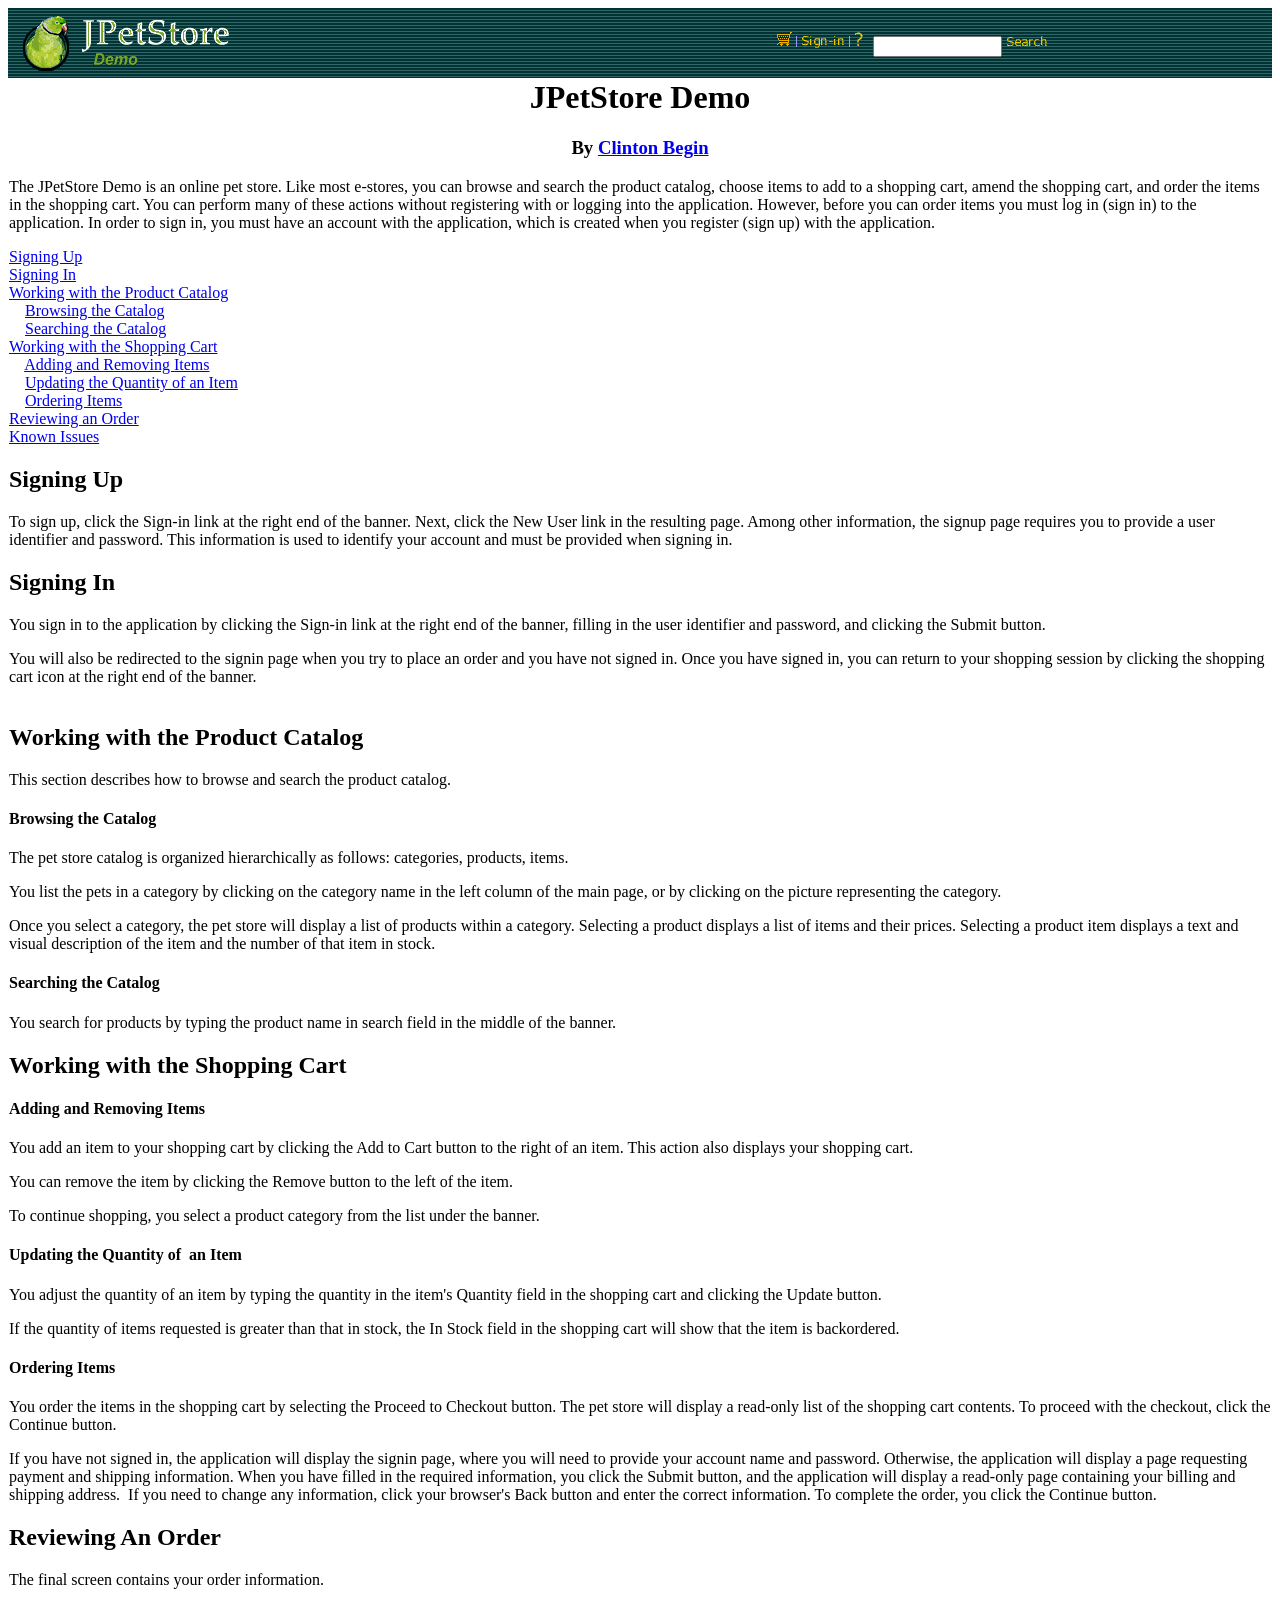
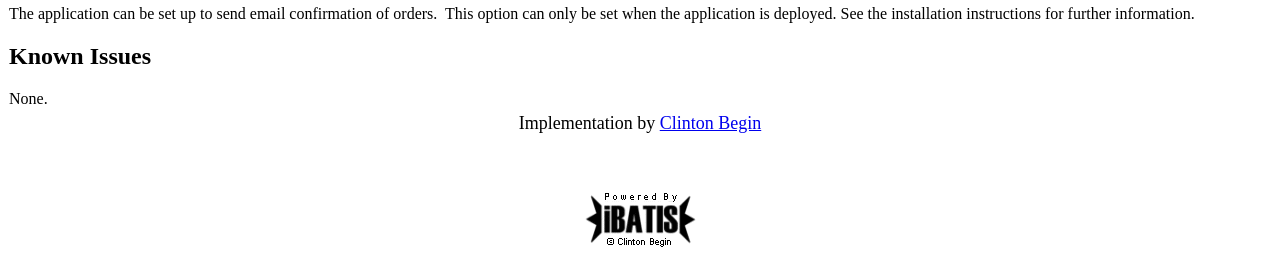
==== jpetstore-2026/src/main/webapp/help.html @ 9a334e9a "refactor: remove codigo nao usado" ====
<HTML><HEAD><TITLE>JPetStore Demo</TITLE>
<META content="text/html; charset=windows-1252" http-equiv=Content-Type>
</HEAD>

<BODY bgColor=white>
<TABLE background="images/bkg-topbar.gif" border=0 cellSpacing=0 cellPadding=5 width="100%">
  <TBODY>
  <TR>
    <TD><A href="shop/index.do"><IMG border=0

      src="images/logo-topbar.gif"></A> </TD>
    <TD align=right><A href="shop/viewCart.do"><IMG border=0

      name=img_cart src="images/cart.gif"></A>
      <IMG border=0 src="images/separator.gif">

      <A href="shop/signonForm.do" >
      <IMG border=0 name=img_signin src="images/sign-in.gif"></A>
      <IMG border=0
      src="images/separator.gif"> <A
      href="help.html"
      ><IMG border=0
      name=img_help src="images/help.gif"></A>
  </TD>    <TD align=left valign=bottom>
      <FORM action="shop/searchProducts.do">
      <INPUT name=keyword size=14> <INPUT border=0
      src="images/search.gif"
      type=image> </FORM>
      </TD>
</TR>
</TBODY></TABLE>

<TABLE border=0 cellSpacing=0 height="85%" width="100%">
  <TBODY>
  <TR>
    <TD vAlign=top><!doctype html public "-//w3c//dtd html 4.0 transitional//en">
      <CENTER>
      <H1>JPetStore Demo</H1>
      <H3>By <a href="mailto:clinton.begin@ibatis.com">Clinton Begin</a></H3></CENTER>The JPetStore Demo
      is an online pet store. Like most e-stores, you can browse and search the
      product catalog, choose items to add to a shopping cart, amend the
      shopping cart, and order the items in the shopping cart. You can perform
      many of these actions without registering with or logging into the
      application. However, before you can order items you must log in (sign in)
      to the application. In order to sign in, you must have an account with the
      application, which is created when you register (sign up) with the
      application.
      <P><A
      href="#SigningUp">Signing
      Up</A> <BR><A
      href="#SigningIn">Signing
      In</A> <BR><A
      href="#Catalog">Working
      with the Product Catalog</A> <BR>&nbsp;&nbsp;&nbsp; <A
      href="#CatalogBrowsing">Browsing
      the Catalog</A> <BR>&nbsp;&nbsp;&nbsp; <A
      href="#CatalogSearching">Searching
      the Catalog</A> <BR><A
      href="#ShoppingCart">Working
      with the Shopping Cart</A> <BR>&nbsp;&nbsp;&nbsp; <A
      href="#ShoppingCartAdd">Adding
      and Removing Items</A> <BR>&nbsp;&nbsp;&nbsp; <A
      href="#ShoppingCartUpdate">Updating
      the Quantity of an Item</A> <BR>&nbsp;&nbsp;&nbsp; <A
      href="#Ordering">Ordering
      Items</A> <BR><A
      href="#OrderReview">Reviewing
      an Order</A> <BR><A
      href="#Issues">Known
      Issues</A>
      <H2><A name=SigningUp></A>Signing Up</H2>To sign up, click the Sign-in
      link at the right end of the banner. Next, click the New User link in the
      resulting page. Among other information, the signup page requires you to
      provide a user identifier and password. This information is used to
      identify your account and must be provided when signing in.
      <H2><A name=SigningIn></A>Signing In</H2>You sign in to the application by
      clicking the Sign-in link at the right end of the banner, filling in the
      user identifier and password, and clicking the Submit button.
      <P>You will also be redirected to the signin page when you try to place an
      order and you have not signed in. Once you have signed in, you can return
      to your shopping session by clicking the shopping cart icon at the right
      end of the banner. <BR>&nbsp;
      <H2><A name=Catalog></A>Working with the Product Catalog</H2>This section
      describes how to browse and search the product catalog.
      <H4><A name=CatalogBrowsing></A>Browsing the Catalog</H4>The pet store
      catalog is organized hierarchically as follows: categories, products,
      items.
      <P>You list the pets in a category by clicking on the category name in the
      left column of the main page, or by clicking on the picture representing
      the category.
      <P>Once you select a category, the pet store will display a list of
      products within a category. Selecting a product displays a list of items
      and their prices. Selecting a product item displays a text and visual
      description of the item and the number of that item in stock.
      <H4><A name=CatalogSearching></A>Searching the Catalog</H4>You search for
      products by typing the product name in search field in the middle of the
      banner.
      <H2><A name=ShoppingCart></A>Working with the Shopping Cart</H2>
      <H4><A name=ShoppingCartAdd></A>Adding and Removing Items</H4>You add an
      item to your shopping cart by clicking the Add to Cart button to the right
      of an item. This action also displays your shopping cart.
      <P>You can remove the item by clicking the Remove button to the left of
      the item.
      <P>To continue shopping, you select a product category from the list under
      the banner.
      <H4><A name=ShoppingCartUpdate></A>Updating the Quantity of&nbsp; an
      Item</H4>You adjust the quantity of an item by typing the quantity in the
      item's Quantity field in the shopping cart and clicking the Update button.

      <P>If the quantity of items requested is greater than that in stock, the
      In Stock field in the shopping cart will show that the item is
      backordered.
      <H4><A name=Ordering></A>Ordering Items</H4>You order the items in the
      shopping cart by selecting the Proceed to Checkout button. The pet store
      will display a read-only list of the shopping cart contents. To proceed
      with the checkout, click the Continue button.
      <P>If you have not signed in, the application will display the signin
      page, where you will need to provide your account name and password.
      Otherwise, the application will display a page requesting payment and
      shipping information. When you have filled in the required information,
      you click the Submit button, and the application will display a read-only
      page containing your billing and shipping address.&nbsp; If you need to
      change any information, click your browser's Back button and enter the
      correct information. To complete the order, you click the Continue button.

      <H2><A name=OrderReview></A>Reviewing An Order</H2>The final screen
      contains your order information.
      <P>The application can be set up to send email confirmation of
      orders.&nbsp; This option can only be set when the application is
      deployed. See the installation instructions for further information.
      <H2><A name=Issues></A>Known Issues</H2>None.</TD></TR>
  <TR>
    <TD vAlign=bottom></TD></TR>
  <TR>
    <TD vAlign=bottom>
      <TABLE border=0 cellSpacing=0 width="100%" <tr>
        <TBODY>
        <TR>
          <TD align=middle><FONT color=black size=+1>Implementation by <a href="mailto:clinton.begin@ibatis.com">Clinton Begin</a></FONT>
  </TD></TR></TBODY></TABLE></TD></TR></TBODY></TABLE>

<P>&nbsp;</P>

<P align="center">

<a href="http://www.ibatis.com"><IMG border=0 align="center" src="images/poweredby.gif"></a>

</P>

</BODY>

</HTML>
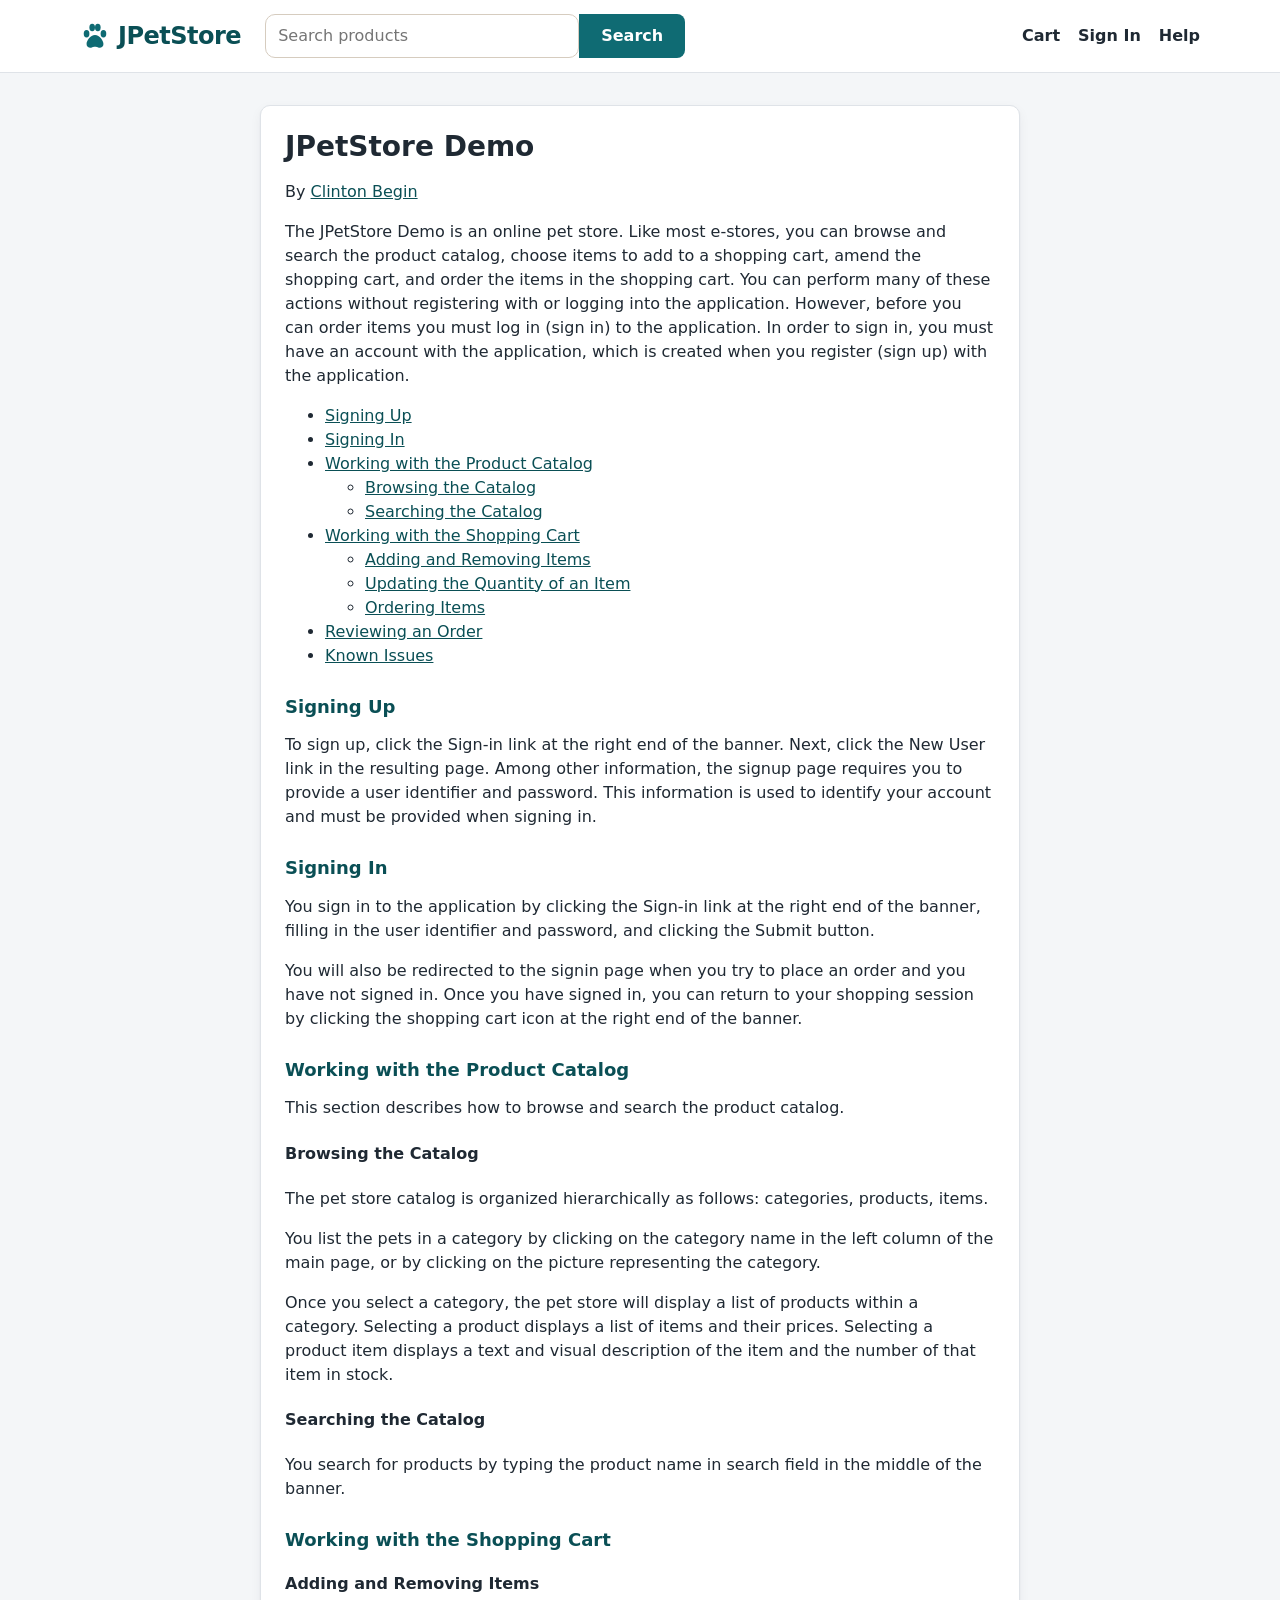
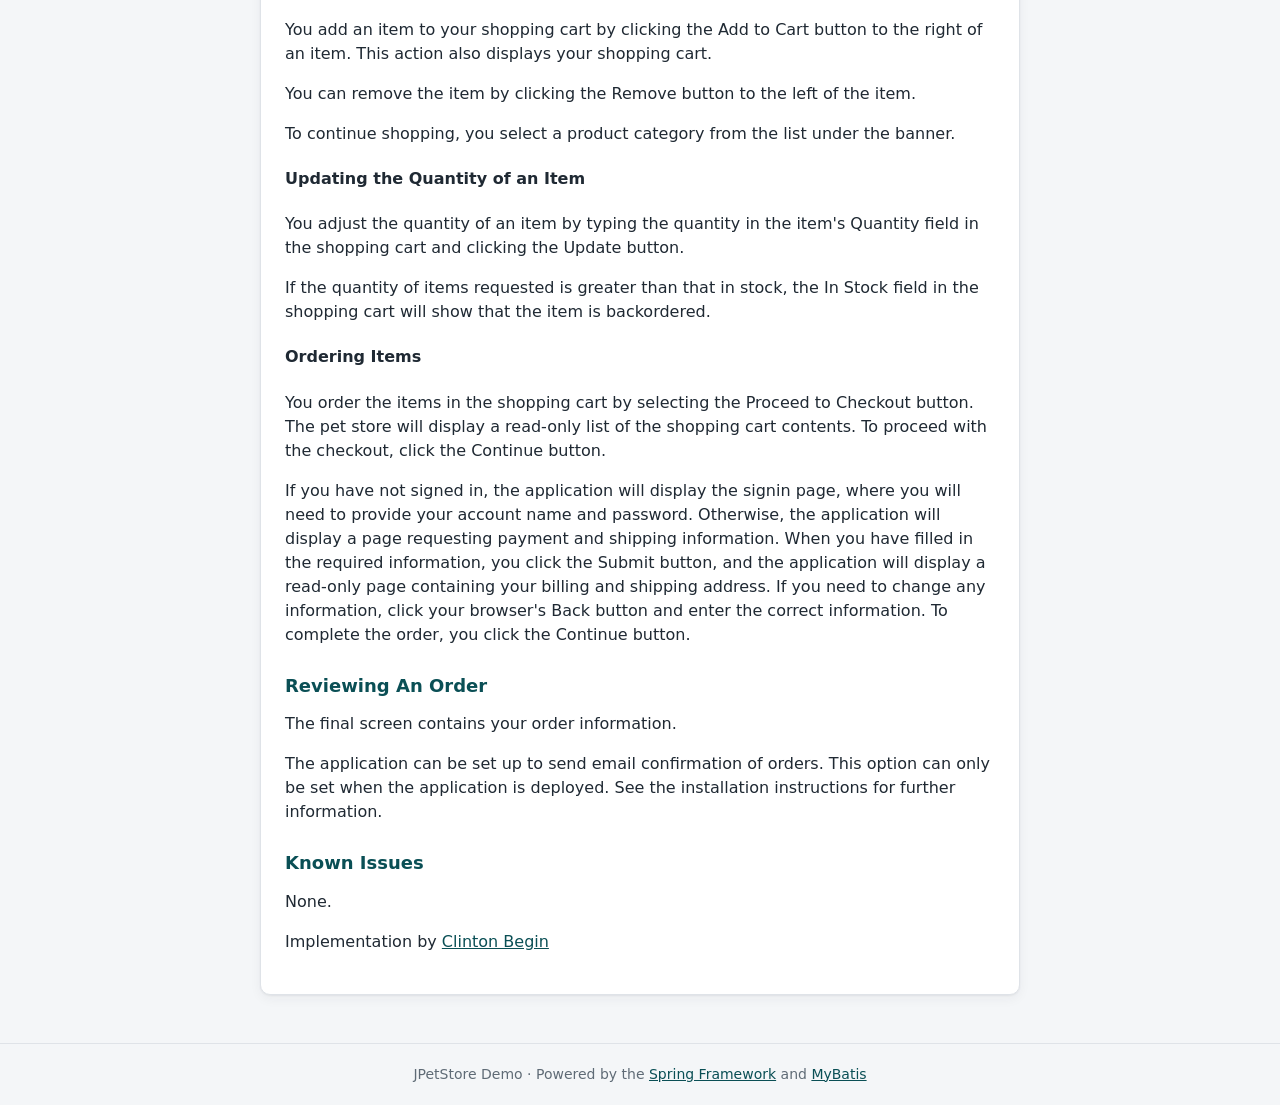
==== commit 235afcee: "refactor(view): aplica a nova interface na página inicial e na ajuda" ====
--- a/jpetstore-2026/src/main/webapp/help.html
+++ b/jpetstore-2026/src/main/webapp/help.html
@@ -1,152 +1,124 @@
-<HTML><HEAD><TITLE>JPetStore Demo</TITLE>
-<META content="text/html; charset=windows-1252" http-equiv=Content-Type>
-</HEAD>
+<!DOCTYPE html>
+<html lang="en">
+<head>
+<title>JPetStore Demo</title>
+<meta charset="utf-8">
+<meta name="viewport" content="width=device-width, initial-scale=1">
+<link rel="stylesheet" href="css/jpetstore.css">
+</head>
+<body>
 
-<BODY bgColor=white>
-<TABLE background="images/bkg-topbar.gif" border=0 cellSpacing=0 cellPadding=5 width="100%">
-  <TBODY>
-  <TR>
-    <TD><A href="shop/index.do"><IMG border=0
+<header class="topbar">
+  <div class="container topbar-inner">
+    <a class="brand" href="shop/index.do">
+      <svg viewBox="0 0 64 64" aria-hidden="true"><ellipse cx="14" cy="27" rx="6" ry="8"/><ellipse cx="26" cy="14" rx="6" ry="8"/><ellipse cx="38" cy="14" rx="6" ry="8"/><ellipse cx="50" cy="27" rx="6" ry="8"/><path d="M32 30c-10 0-18 12-18 19 0 6 5 9 10 8 3-1 5-2 8-2s5 1 8 2c5 1 10-2 10-8 0-7-8-19-18-19z"/></svg>
+      JPetStore
+    </a>
+    <form class="search" action="shop/searchProducts.do">
+      <input name="keyword" placeholder="Search products" aria-label="Search products"/>
+      <button class="btn" type="submit">Search</button>
+    </form>
+    <nav class="account-nav">
+      <a href="shop/viewCart.do">Cart</a>
+      <a href="shop/signonForm.do">Sign In</a>
+      <a href="help.html">Help</a>
+    </nav>
+  </div>
+</header>
 
-      src="images/logo-topbar.gif"></A> </TD>
-    <TD align=right><A href="shop/viewCart.do"><IMG border=0
+<main class="container">
+<div class="card medium">
+  <h2>JPetStore Demo</h2>
+  <p>By <a href="mailto:clinton.begin@ibatis.com">Clinton Begin</a></p>
+  <p>The JPetStore Demo is an online pet store. Like most e-stores, you can browse and search the
+  product catalog, choose items to add to a shopping cart, amend the shopping cart, and order the items in
+  the shopping cart. You can perform many of these actions without registering with or logging into the
+  application. However, before you can order items you must log in (sign in) to the application. In order
+  to sign in, you must have an account with the application, which is created when you register (sign up)
+  with the application.</p>
+  <ul>
+    <li><a href="#SigningUp">Signing Up</a></li>
+    <li><a href="#SigningIn">Signing In</a></li>
+    <li><a href="#Catalog">Working with the Product Catalog</a>
+      <ul>
+        <li><a href="#CatalogBrowsing">Browsing the Catalog</a></li>
+        <li><a href="#CatalogSearching">Searching the Catalog</a></li>
+      </ul>
+    </li>
+    <li><a href="#ShoppingCart">Working with the Shopping Cart</a>
+      <ul>
+        <li><a href="#ShoppingCartAdd">Adding and Removing Items</a></li>
+        <li><a href="#ShoppingCartUpdate">Updating the Quantity of an Item</a></li>
+        <li><a href="#Ordering">Ordering Items</a></li>
+      </ul>
+    </li>
+    <li><a href="#OrderReview">Reviewing an Order</a></li>
+    <li><a href="#Issues">Known Issues</a></li>
+  </ul>
 
-      name=img_cart src="images/cart.gif"></A>
-      <IMG border=0 src="images/separator.gif">
+  <h3 id="SigningUp" class="section-title">Signing Up</h3>
+  <p>To sign up, click the Sign-in link at the right end of the banner. Next, click the New User link in the
+  resulting page. Among other information, the signup page requires you to provide a user identifier and
+  password. This information is used to identify your account and must be provided when signing in.</p>
 
-      <A href="shop/signonForm.do" >
-      <IMG border=0 name=img_signin src="images/sign-in.gif"></A>
-      <IMG border=0
-      src="images/separator.gif"> <A
-      href="help.html"
-      ><IMG border=0
-      name=img_help src="images/help.gif"></A>
-  </TD>    <TD align=left valign=bottom>
-      <FORM action="shop/searchProducts.do">
-      <INPUT name=keyword size=14> <INPUT border=0
-      src="images/search.gif"
-      type=image> </FORM>
-      </TD>
-</TR>
-</TBODY></TABLE>
+  <h3 id="SigningIn" class="section-title">Signing In</h3>
+  <p>You sign in to the application by clicking the Sign-in link at the right end of the banner, filling in
+  the user identifier and password, and clicking the Submit button.</p>
+  <p>You will also be redirected to the signin page when you try to place an order and you have not signed
+  in. Once you have signed in, you can return to your shopping session by clicking the shopping cart icon at
+  the right end of the banner.</p>
 
-<TABLE border=0 cellSpacing=0 height="85%" width="100%">
-  <TBODY>
-  <TR>
-    <TD vAlign=top><!doctype html public "-//w3c//dtd html 4.0 transitional//en">
-      <CENTER>
-      <H1>JPetStore Demo</H1>
-      <H3>By <a href="mailto:clinton.begin@ibatis.com">Clinton Begin</a></H3></CENTER>The JPetStore Demo
-      is an online pet store. Like most e-stores, you can browse and search the
-      product catalog, choose items to add to a shopping cart, amend the
-      shopping cart, and order the items in the shopping cart. You can perform
-      many of these actions without registering with or logging into the
-      application. However, before you can order items you must log in (sign in)
-      to the application. In order to sign in, you must have an account with the
-      application, which is created when you register (sign up) with the
-      application.
-      <P><A
-      href="#SigningUp">Signing
-      Up</A> <BR><A
-      href="#SigningIn">Signing
-      In</A> <BR><A
-      href="#Catalog">Working
-      with the Product Catalog</A> <BR>&nbsp;&nbsp;&nbsp; <A
-      href="#CatalogBrowsing">Browsing
-      the Catalog</A> <BR>&nbsp;&nbsp;&nbsp; <A
-      href="#CatalogSearching">Searching
-      the Catalog</A> <BR><A
-      href="#ShoppingCart">Working
-      with the Shopping Cart</A> <BR>&nbsp;&nbsp;&nbsp; <A
-      href="#ShoppingCartAdd">Adding
-      and Removing Items</A> <BR>&nbsp;&nbsp;&nbsp; <A
-      href="#ShoppingCartUpdate">Updating
-      the Quantity of an Item</A> <BR>&nbsp;&nbsp;&nbsp; <A
-      href="#Ordering">Ordering
-      Items</A> <BR><A
-      href="#OrderReview">Reviewing
-      an Order</A> <BR><A
-      href="#Issues">Known
-      Issues</A>
-      <H2><A name=SigningUp></A>Signing Up</H2>To sign up, click the Sign-in
-      link at the right end of the banner. Next, click the New User link in the
-      resulting page. Among other information, the signup page requires you to
-      provide a user identifier and password. This information is used to
-      identify your account and must be provided when signing in.
-      <H2><A name=SigningIn></A>Signing In</H2>You sign in to the application by
-      clicking the Sign-in link at the right end of the banner, filling in the
-      user identifier and password, and clicking the Submit button.
-      <P>You will also be redirected to the signin page when you try to place an
-      order and you have not signed in. Once you have signed in, you can return
-      to your shopping session by clicking the shopping cart icon at the right
-      end of the banner. <BR>&nbsp;
-      <H2><A name=Catalog></A>Working with the Product Catalog</H2>This section
-      describes how to browse and search the product catalog.
-      <H4><A name=CatalogBrowsing></A>Browsing the Catalog</H4>The pet store
-      catalog is organized hierarchically as follows: categories, products,
-      items.
-      <P>You list the pets in a category by clicking on the category name in the
-      left column of the main page, or by clicking on the picture representing
-      the category.
-      <P>Once you select a category, the pet store will display a list of
-      products within a category. Selecting a product displays a list of items
-      and their prices. Selecting a product item displays a text and visual
-      description of the item and the number of that item in stock.
-      <H4><A name=CatalogSearching></A>Searching the Catalog</H4>You search for
-      products by typing the product name in search field in the middle of the
-      banner.
-      <H2><A name=ShoppingCart></A>Working with the Shopping Cart</H2>
-      <H4><A name=ShoppingCartAdd></A>Adding and Removing Items</H4>You add an
-      item to your shopping cart by clicking the Add to Cart button to the right
-      of an item. This action also displays your shopping cart.
-      <P>You can remove the item by clicking the Remove button to the left of
-      the item.
-      <P>To continue shopping, you select a product category from the list under
-      the banner.
-      <H4><A name=ShoppingCartUpdate></A>Updating the Quantity of&nbsp; an
-      Item</H4>You adjust the quantity of an item by typing the quantity in the
-      item's Quantity field in the shopping cart and clicking the Update button.
+  <h3 id="Catalog" class="section-title">Working with the Product Catalog</h3>
+  <p>This section describes how to browse and search the product catalog.</p>
+  <h4 id="CatalogBrowsing">Browsing the Catalog</h4>
+  <p>The pet store catalog is organized hierarchically as follows: categories, products, items.</p>
+  <p>You list the pets in a category by clicking on the category name in the left column of the main page,
+  or by clicking on the picture representing the category.</p>
+  <p>Once you select a category, the pet store will display a list of products within a category. Selecting
+  a product displays a list of items and their prices. Selecting a product item displays a text and visual
+  description of the item and the number of that item in stock.</p>
+  <h4 id="CatalogSearching">Searching the Catalog</h4>
+  <p>You search for products by typing the product name in search field in the middle of the banner.</p>
 
-      <P>If the quantity of items requested is greater than that in stock, the
-      In Stock field in the shopping cart will show that the item is
-      backordered.
-      <H4><A name=Ordering></A>Ordering Items</H4>You order the items in the
-      shopping cart by selecting the Proceed to Checkout button. The pet store
-      will display a read-only list of the shopping cart contents. To proceed
-      with the checkout, click the Continue button.
-      <P>If you have not signed in, the application will display the signin
-      page, where you will need to provide your account name and password.
-      Otherwise, the application will display a page requesting payment and
-      shipping information. When you have filled in the required information,
-      you click the Submit button, and the application will display a read-only
-      page containing your billing and shipping address.&nbsp; If you need to
-      change any information, click your browser's Back button and enter the
-      correct information. To complete the order, you click the Continue button.
+  <h3 id="ShoppingCart" class="section-title">Working with the Shopping Cart</h3>
+  <h4 id="ShoppingCartAdd">Adding and Removing Items</h4>
+  <p>You add an item to your shopping cart by clicking the Add to Cart button to the right of an item. This
+  action also displays your shopping cart.</p>
+  <p>You can remove the item by clicking the Remove button to the left of the item.</p>
+  <p>To continue shopping, you select a product category from the list under the banner.</p>
+  <h4 id="ShoppingCartUpdate">Updating the Quantity of an Item</h4>
+  <p>You adjust the quantity of an item by typing the quantity in the item's Quantity field in the shopping
+  cart and clicking the Update button.</p>
+  <p>If the quantity of items requested is greater than that in stock, the In Stock field in the shopping
+  cart will show that the item is backordered.</p>
+  <h4 id="Ordering">Ordering Items</h4>
+  <p>You order the items in the shopping cart by selecting the Proceed to Checkout button. The pet store will
+  display a read-only list of the shopping cart contents. To proceed with the checkout, click the Continue
+  button.</p>
+  <p>If you have not signed in, the application will display the signin page, where you will need to provide
+  your account name and password. Otherwise, the application will display a page requesting payment and
+  shipping information. When you have filled in the required information, you click the Submit button, and
+  the application will display a read-only page containing your billing and shipping address. If you need
+  to change any information, click your browser's Back button and enter the correct information. To
+  complete the order, you click the Continue button.</p>
 
-      <H2><A name=OrderReview></A>Reviewing An Order</H2>The final screen
-      contains your order information.
-      <P>The application can be set up to send email confirmation of
-      orders.&nbsp; This option can only be set when the application is
-      deployed. See the installation instructions for further information.
-      <H2><A name=Issues></A>Known Issues</H2>None.</TD></TR>
-  <TR>
-    <TD vAlign=bottom></TD></TR>
-  <TR>
-    <TD vAlign=bottom>
-      <TABLE border=0 cellSpacing=0 width="100%" <tr>
-        <TBODY>
-        <TR>
-          <TD align=middle><FONT color=black size=+1>Implementation by <a href="mailto:clinton.begin@ibatis.com">Clinton Begin</a></FONT>
-  </TD></TR></TBODY></TABLE></TD></TR></TBODY></TABLE>
+  <h3 id="OrderReview" class="section-title">Reviewing An Order</h3>
+  <p>The final screen contains your order information.</p>
+  <p>The application can be set up to send email confirmation of orders. This option can only be set when the
+  application is deployed. See the installation instructions for further information.</p>
 
-<P>&nbsp;</P>
+  <h3 id="Issues" class="section-title">Known Issues</h3>
+  <p>None.</p>
 
-<P align="center">
+  <p>Implementation by <a href="mailto:clinton.begin@ibatis.com">Clinton Begin</a></p>
+</div>
+</main>
 
-<a href="http://www.ibatis.com"><IMG border=0 align="center" src="images/poweredby.gif"></a>
+<footer class="footer">
+  <div class="container">
+    JPetStore Demo &middot; Powered by the <a href="https://spring.io">Spring Framework</a> and <a href="https://mybatis.org">MyBatis</a>
+  </div>
+</footer>
 
-</P>
-
-</BODY>
-
-</HTML>
+</body>
+</html>
--- a/jpetstore-2026/src/main/webapp/css/jpetstore.css
+++ b/jpetstore-2026/src/main/webapp/css/jpetstore.css
@@ -0,0 +1,646 @@
+:root {
+  --bg: #f4f6f8;
+  --surface: #ffffff;
+  --ink: #1f2933;
+  --muted: #5f6b76;
+  --line: #dfe3e8;
+  --primary: #0f6b73;
+  --primary-dark: #0a4f55;
+  --primary-soft: #e3f0f1;
+  --danger: #b3261e;
+  --danger-soft: #fbeceb;
+  --radius: 10px;
+  --shadow: 0 1px 2px rgba(31, 41, 51, 0.06), 0 4px 12px rgba(31, 41, 51, 0.05);
+}
+
+* {
+  box-sizing: border-box;
+}
+
+body {
+  margin: 0;
+  background: var(--bg);
+  color: var(--ink);
+  font: 16px/1.5 "Segoe UI", system-ui, -apple-system, Roboto, Helvetica, Arial, sans-serif;
+}
+
+a {
+  color: var(--primary-dark);
+}
+
+img {
+  max-width: 100%;
+}
+
+h1, h2, h3 {
+  line-height: 1.2;
+  margin: 0 0 12px;
+}
+
+h2 {
+  font-size: 28px;
+}
+
+h3 {
+  font-size: 18px;
+  color: var(--primary-dark);
+}
+
+.container {
+  width: min(1120px, 100% - 32px);
+  margin: 0 auto;
+}
+
+.topbar {
+  background: var(--surface);
+  border-bottom: 1px solid var(--line);
+}
+
+.topbar-inner {
+  display: flex;
+  align-items: center;
+  gap: 24px;
+  padding: 14px 0;
+  flex-wrap: wrap;
+}
+
+.brand {
+  display: flex;
+  align-items: center;
+  gap: 8px;
+  color: var(--primary-dark);
+  font-size: 24px;
+  font-weight: 800;
+  text-decoration: none;
+  letter-spacing: -0.5px;
+}
+
+.brand svg {
+  width: 30px;
+  height: 30px;
+  fill: var(--primary);
+}
+
+.search {
+  display: flex;
+  flex: 1;
+  min-width: 220px;
+  max-width: 420px;
+}
+
+.search input {
+  flex: 1;
+  border-radius: 8px 0 0 8px;
+  border-right: 0;
+}
+
+.search .btn {
+  border-radius: 0 8px 8px 0;
+}
+
+.account-nav {
+  display: flex;
+  gap: 18px;
+  margin-left: auto;
+}
+
+.account-nav a {
+  color: var(--ink);
+  font-weight: 600;
+  text-decoration: none;
+}
+
+.account-nav a:hover {
+  color: var(--primary);
+}
+
+.categories {
+  display: flex;
+  gap: 8px;
+  padding: 0 0 12px;
+  flex-wrap: wrap;
+}
+
+.categories a {
+  padding: 6px 14px;
+  border-radius: 8px;
+  background: var(--primary-soft);
+  color: var(--primary-dark);
+  font-weight: 600;
+  font-size: 14px;
+  text-decoration: none;
+}
+
+.categories a:hover {
+  background: var(--primary);
+  color: #fff;
+}
+
+main {
+  padding: 32px 0 48px;
+}
+
+.page-head {
+  display: flex;
+  align-items: baseline;
+  justify-content: space-between;
+  gap: 16px;
+  margin-bottom: 20px;
+  flex-wrap: wrap;
+}
+
+.page-head h2 {
+  margin: 0;
+}
+
+.back {
+  font-size: 14px;
+  font-weight: 600;
+  text-decoration: none;
+}
+
+.back::before {
+  content: "\2190  ";
+}
+
+.card {
+  background: var(--surface);
+  border: 1px solid var(--line);
+  border-radius: var(--radius);
+  box-shadow: var(--shadow);
+  padding: 24px;
+}
+
+.card + .card {
+  margin-top: 20px;
+}
+
+.narrow {
+  max-width: 560px;
+  margin: 0 auto;
+}
+
+.medium {
+  max-width: 760px;
+  margin: 0 auto;
+}
+
+.hero {
+  display: grid;
+  grid-template-columns: 1.1fr 0.9fr;
+  gap: 32px;
+  align-items: center;
+  margin-bottom: 40px;
+}
+
+.hero h1 {
+  font-size: 44px;
+  letter-spacing: -1px;
+}
+
+.hero h1 em {
+  font-style: normal;
+  color: var(--primary);
+}
+
+.hero p {
+  color: var(--muted);
+  font-size: 18px;
+  margin: 0 0 20px;
+}
+
+.welcome {
+  display: inline-block;
+  margin-bottom: 16px;
+  padding: 4px 12px;
+  border-radius: 8px;
+  background: var(--primary-soft);
+  font-weight: 600;
+}
+
+.hero-image {
+  justify-self: center;
+  border: 1px solid var(--line);
+  border-radius: var(--radius);
+  background: #fff;
+  padding: 12px;
+}
+
+.category-grid {
+  display: grid;
+  grid-template-columns: repeat(5, 1fr);
+  gap: 16px;
+}
+
+.pet-tile {
+  display: flex;
+  flex-direction: column;
+  align-items: center;
+  gap: 10px;
+  padding: 18px 12px;
+  background: var(--surface);
+  border: 1px solid var(--line);
+  border-radius: var(--radius);
+  box-shadow: var(--shadow);
+  color: var(--ink);
+  font-weight: 700;
+  text-decoration: none;
+  transition: transform 0.15s, border-color 0.15s;
+}
+
+.pet-tile:hover {
+  transform: translateY(-3px);
+  border-color: var(--primary);
+}
+
+.pet-tile img {
+  width: 110px;
+  height: 110px;
+  border-radius: 8px;
+  object-fit: cover;
+}
+
+.banner {
+  margin-top: 32px;
+  text-align: center;
+}
+
+.table-wrap {
+  overflow-x: auto;
+}
+
+.table {
+  width: 100%;
+  border-collapse: collapse;
+}
+
+.table th {
+  text-align: left;
+  font-size: 13px;
+  text-transform: uppercase;
+  letter-spacing: 0.4px;
+  color: var(--muted);
+  border-bottom: 2px solid var(--line);
+  padding: 10px 12px;
+  white-space: nowrap;
+}
+
+.table td {
+  border-bottom: 1px solid var(--line);
+  padding: 12px;
+  vertical-align: middle;
+}
+
+.table tr:last-child td {
+  border-bottom: 0;
+}
+
+.table .num {
+  text-align: right;
+  white-space: nowrap;
+}
+
+.table .center {
+  text-align: center;
+}
+
+.table .id {
+  font-weight: 700;
+}
+
+.table img {
+  vertical-align: middle;
+  margin-right: 8px;
+  max-height: 64px;
+}
+
+.table input {
+  width: 72px;
+  text-align: center;
+}
+
+.totals {
+  display: flex;
+  justify-content: flex-end;
+  align-items: center;
+  gap: 16px;
+  margin-top: 16px;
+  font-size: 18px;
+  font-weight: 700;
+}
+
+.pager {
+  display: flex;
+  justify-content: center;
+  gap: 12px;
+  margin-top: 16px;
+}
+
+.pager a {
+  font-weight: 600;
+}
+
+.actions {
+  display: flex;
+  justify-content: center;
+  gap: 12px;
+  margin-top: 24px;
+  flex-wrap: wrap;
+}
+
+.btn {
+  display: inline-block;
+  border: 0;
+  border-radius: 8px;
+  padding: 10px 22px;
+  background: var(--primary);
+  color: #fff;
+  font: inherit;
+  font-weight: 700;
+  text-decoration: none;
+  cursor: pointer;
+}
+
+.btn:hover {
+  background: var(--primary-dark);
+}
+
+.btn-light {
+  background: var(--primary-soft);
+  color: var(--primary-dark);
+}
+
+.btn-light:hover {
+  background: #d3e7e9;
+}
+
+.btn-small {
+  padding: 6px 14px;
+  font-size: 14px;
+}
+
+input[type="text"],
+input[type="password"],
+input:not([type]),
+select {
+  width: 100%;
+  padding: 9px 12px;
+  border: 1px solid #d6ccbf;
+  border-radius: 10px;
+  background: #fff;
+  color: var(--ink);
+  font: inherit;
+}
+
+input:focus,
+select:focus {
+  outline: 2px solid var(--primary);
+  outline-offset: 1px;
+}
+
+.form-grid {
+  display: grid;
+  grid-template-columns: 1fr 1fr;
+  gap: 14px 18px;
+}
+
+.form-grid + .form-grid {
+  margin-top: 14px;
+}
+
+.field {
+  display: flex;
+  flex-direction: column;
+  gap: 4px;
+  font-size: 14px;
+  font-weight: 600;
+}
+
+.field.wide {
+  grid-column: 1 / -1;
+}
+
+.field .value {
+  font-size: 16px;
+  font-weight: 400;
+}
+
+.check {
+  display: flex;
+  align-items: center;
+  gap: 8px;
+  grid-column: 1 / -1;
+  font-weight: 600;
+}
+
+.hint {
+  color: var(--danger);
+  font-size: 13px;
+  font-weight: 400;
+}
+
+.section-title {
+  margin-top: 28px;
+}
+
+.section-title:first-child {
+  margin-top: 0;
+}
+
+.alert {
+  margin-bottom: 20px;
+  padding: 12px 16px;
+  border-radius: 10px;
+  background: var(--danger-soft);
+  color: var(--danger);
+  font-weight: 600;
+}
+
+.alert div + div {
+  margin-top: 4px;
+}
+
+.notice {
+  margin-bottom: 20px;
+  padding: 12px 16px;
+  border-radius: 10px;
+  background: var(--primary-soft);
+  color: var(--primary-dark);
+  font-weight: 600;
+  text-align: center;
+}
+
+.item {
+  display: grid;
+  grid-template-columns: 220px 1fr;
+  gap: 32px;
+  align-items: center;
+}
+
+.item-photo {
+  display: flex;
+  flex-direction: column;
+  align-items: center;
+  gap: 8px;
+  padding: 24px;
+  border-radius: var(--radius);
+  background: var(--primary-soft);
+  color: var(--muted);
+  text-align: center;
+}
+
+.item-photo img {
+  width: 150px;
+  border-radius: 12px;
+}
+
+.item-id {
+  color: var(--muted);
+  font-size: 14px;
+  font-weight: 700;
+}
+
+.item h2 {
+  margin: 4px 0;
+}
+
+.item-product {
+  color: var(--muted);
+  font-style: italic;
+}
+
+.stock {
+  margin: 12px 0;
+  font-weight: 600;
+  color: var(--primary-dark);
+}
+
+.stock.out {
+  color: var(--danger);
+}
+
+.price {
+  font-size: 30px;
+  font-weight: 800;
+  margin-bottom: 16px;
+}
+
+.with-aside {
+  display: grid;
+  grid-template-columns: 1fr auto;
+  align-items: start;
+}
+
+.with-aside aside {
+  width: 240px;
+  margin-left: 24px;
+}
+
+.mylist h3 {
+  margin-bottom: 4px;
+}
+
+.mylist p {
+  margin: 0 0 12px;
+  color: var(--muted);
+  font-size: 14px;
+}
+
+.mylist ul {
+  list-style: none;
+  margin: 0;
+  padding: 0;
+}
+
+.mylist li {
+  padding: 8px 0;
+  border-top: 1px solid var(--line);
+}
+
+.mylist small {
+  display: block;
+  color: var(--muted);
+}
+
+.summary {
+  display: grid;
+  grid-template-columns: repeat(auto-fit, minmax(240px, 1fr));
+  gap: 24px;
+}
+
+.summary dl {
+  display: grid;
+  grid-template-columns: auto 1fr;
+  gap: 6px 16px;
+  margin: 0;
+}
+
+.summary dt {
+  color: var(--muted);
+}
+
+.summary dd {
+  margin: 0;
+}
+
+.order-head {
+  text-align: center;
+  margin-bottom: 24px;
+}
+
+.order-head h2 {
+  margin-bottom: 4px;
+}
+
+.order-head p {
+  margin: 0;
+  color: var(--muted);
+}
+
+.status {
+  display: inline-block;
+  margin-top: 8px;
+  padding: 2px 12px;
+  border-radius: 8px;
+  background: var(--primary-soft);
+  color: var(--primary-dark);
+  font-weight: 700;
+}
+
+.footer {
+  border-top: 1px solid var(--line);
+  padding: 20px 0;
+  color: var(--muted);
+  font-size: 14px;
+  text-align: center;
+}
+
+@media (max-width: 860px) {
+  .hero,
+  .item,
+  .with-aside,
+  .summary {
+    grid-template-columns: 1fr;
+  }
+
+  .with-aside aside {
+    width: auto;
+    margin: 20px 0 0;
+  }
+
+  .category-grid {
+    grid-template-columns: repeat(2, 1fr);
+  }
+
+  .form-grid {
+    grid-template-columns: 1fr;
+  }
+
+  .hero h1 {
+    font-size: 34px;
+  }
+
+  .account-nav {
+    margin-left: 0;
+  }
+}
